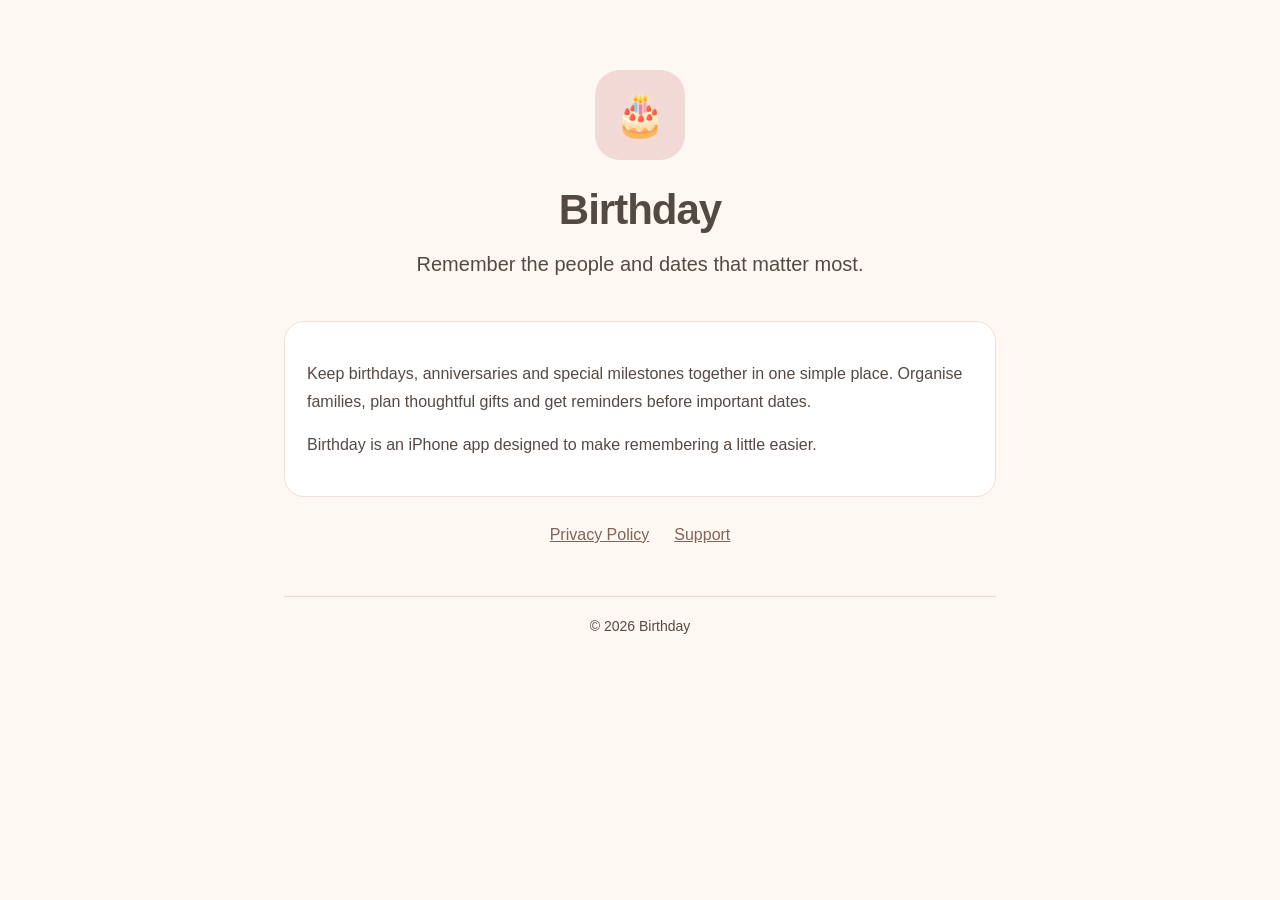
==== index.html @ 09cef462 "Add files via upload" ====
<!doctype html><html lang="en"><head><meta charset="utf-8"><meta name="viewport" content="width=device-width,initial-scale=1"><title>Birthday — Remembering matters</title><link rel="stylesheet" href="style.css"></head><body><main><header><div class="mark" aria-hidden="true">🎂</div><h1>Birthday</h1><p class="lead">Remember the people and dates that matter most.</p></header><div class="panel"><p>Keep birthdays, anniversaries and special milestones together in one simple place. Organise families, plan thoughtful gifts and get reminders before important dates.</p><p>Birthday is an iPhone app designed to make remembering a little easier.</p></div><nav><a href="privacy.html">Privacy Policy</a><a href="support.html">Support</a></nav><footer>© 2026 Birthday</footer></main></body></html>
---- style.css ----
:root{--cream:#fff8f2;--ink:#554943;--blush:#f1d9d6;--taupe:#9a8178}*{box-sizing:border-box}body{margin:0;background:var(--cream);color:var(--ink);font-family:-apple-system,BlinkMacSystemFont,'Segoe UI',sans-serif;line-height:1.7}main{max-width:760px;margin:0 auto;padding:70px 24px}header{text-align:center;margin-bottom:40px}.mark{display:inline-grid;place-items:center;background:var(--blush);border-radius:25px;width:90px;height:90px;font-size:42px}h1{font-size:42px;letter-spacing:-1px;margin:14px 0 2px}h2{font-size:22px;margin-top:34px}p,li{font-size:16px}a{color:#806359}nav{display:flex;justify-content:center;gap:25px;flex-wrap:wrap;margin-top:24px}footer{border-top:1px solid #e8d9d1;margin-top:48px;padding-top:18px;text-align:center;font-size:14px}.lead{text-align:center;font-size:20px;max-width:520px;margin:0 auto}.panel{background:#fff;border:1px solid #eee0d8;border-radius:20px;padding:22px;margin-top:36px}.small{font-size:14px;color:#76665e}
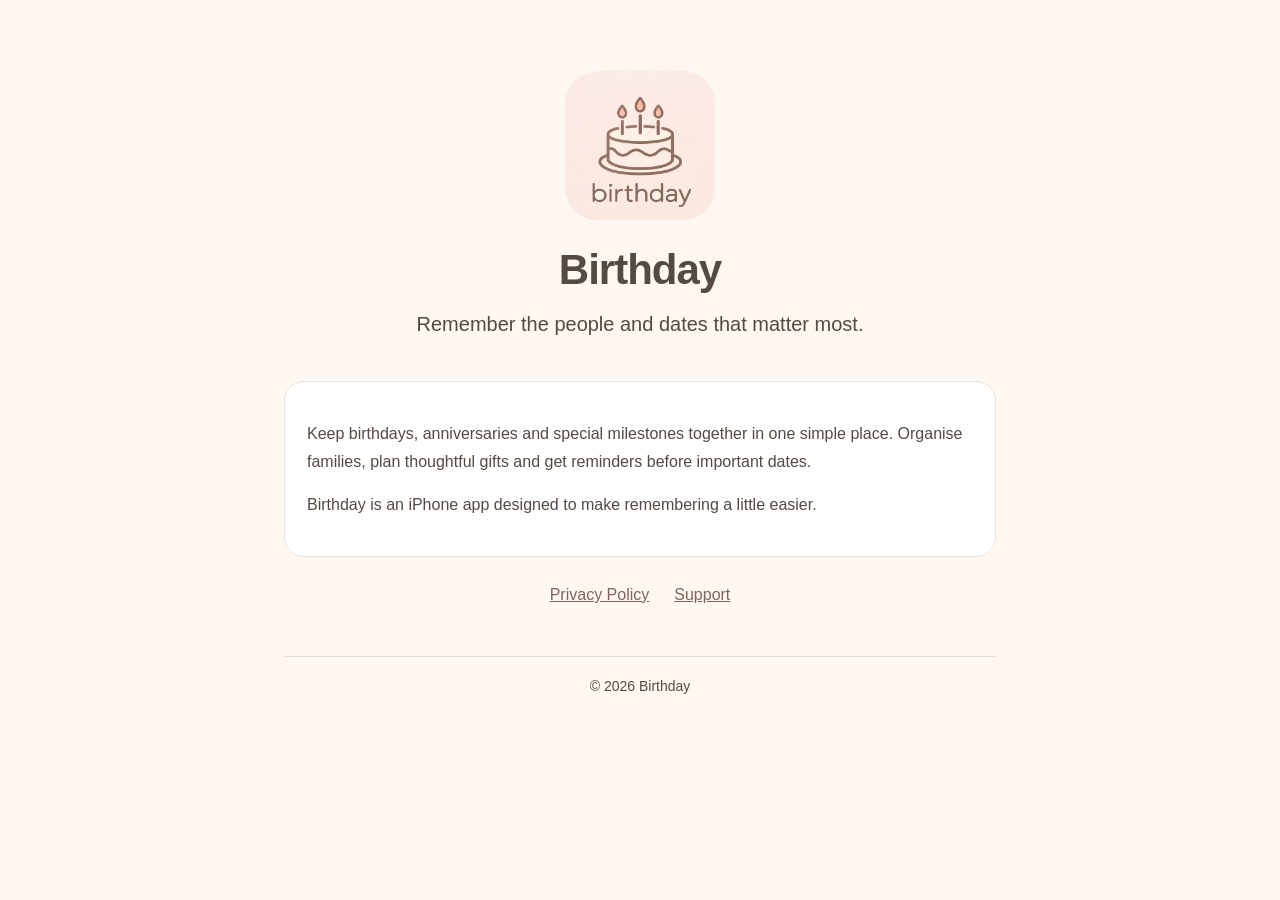
==== commit 60853688: "Add files via upload" ====
--- a/index.html
+++ b/index.html
@@ -1 +1 @@
-<!doctype html><html lang="en"><head><meta charset="utf-8"><meta name="viewport" content="width=device-width,initial-scale=1"><title>Birthday — Remembering matters</title><link rel="stylesheet" href="style.css"></head><body><main><header><div class="mark" aria-hidden="true">🎂</div><h1>Birthday</h1><p class="lead">Remember the people and dates that matter most.</p></header><div class="panel"><p>Keep birthdays, anniversaries and special milestones together in one simple place. Organise families, plan thoughtful gifts and get reminders before important dates.</p><p>Birthday is an iPhone app designed to make remembering a little easier.</p></div><nav><a href="privacy.html">Privacy Policy</a><a href="support.html">Support</a></nav><footer>© 2026 Birthday</footer></main></body></html>
+<!doctype html><html lang="en"><head><meta charset="utf-8"><meta name="viewport" content="width=device-width,initial-scale=1"><title>Birthday — Remembering matters</title><link rel="stylesheet" href="style.css"></head><body><main><header><img class="brand-logo" src="birthday-logo.png" alt="Birthday app logo"><h1>Birthday</h1><p class="lead">Remember the people and dates that matter most.</p></header><div class="panel"><p>Keep birthdays, anniversaries and special milestones together in one simple place. Organise families, plan thoughtful gifts and get reminders before important dates.</p><p>Birthday is an iPhone app designed to make remembering a little easier.</p></div><nav><a href="privacy.html">Privacy Policy</a><a href="support.html">Support</a></nav><footer>© 2026 Birthday</footer></main></body></html>
--- a/style.css
+++ b/style.css
@@ -1 +1,3 @@
 :root{--cream:#fff8f2;--ink:#554943;--blush:#f1d9d6;--taupe:#9a8178}*{box-sizing:border-box}body{margin:0;background:var(--cream);color:var(--ink);font-family:-apple-system,BlinkMacSystemFont,'Segoe UI',sans-serif;line-height:1.7}main{max-width:760px;margin:0 auto;padding:70px 24px}header{text-align:center;margin-bottom:40px}.mark{display:inline-grid;place-items:center;background:var(--blush);border-radius:25px;width:90px;height:90px;font-size:42px}h1{font-size:42px;letter-spacing:-1px;margin:14px 0 2px}h2{font-size:22px;margin-top:34px}p,li{font-size:16px}a{color:#806359}nav{display:flex;justify-content:center;gap:25px;flex-wrap:wrap;margin-top:24px}footer{border-top:1px solid #e8d9d1;margin-top:48px;padding-top:18px;text-align:center;font-size:14px}.lead{text-align:center;font-size:20px;max-width:520px;margin:0 auto}.panel{background:#fff;border:1px solid #eee0d8;border-radius:20px;padding:22px;margin-top:36px}.small{font-size:14px;color:#76665e}
+
+.brand-logo{display:block;width:150px;height:150px;object-fit:contain;margin:0 auto;border-radius:32px}
